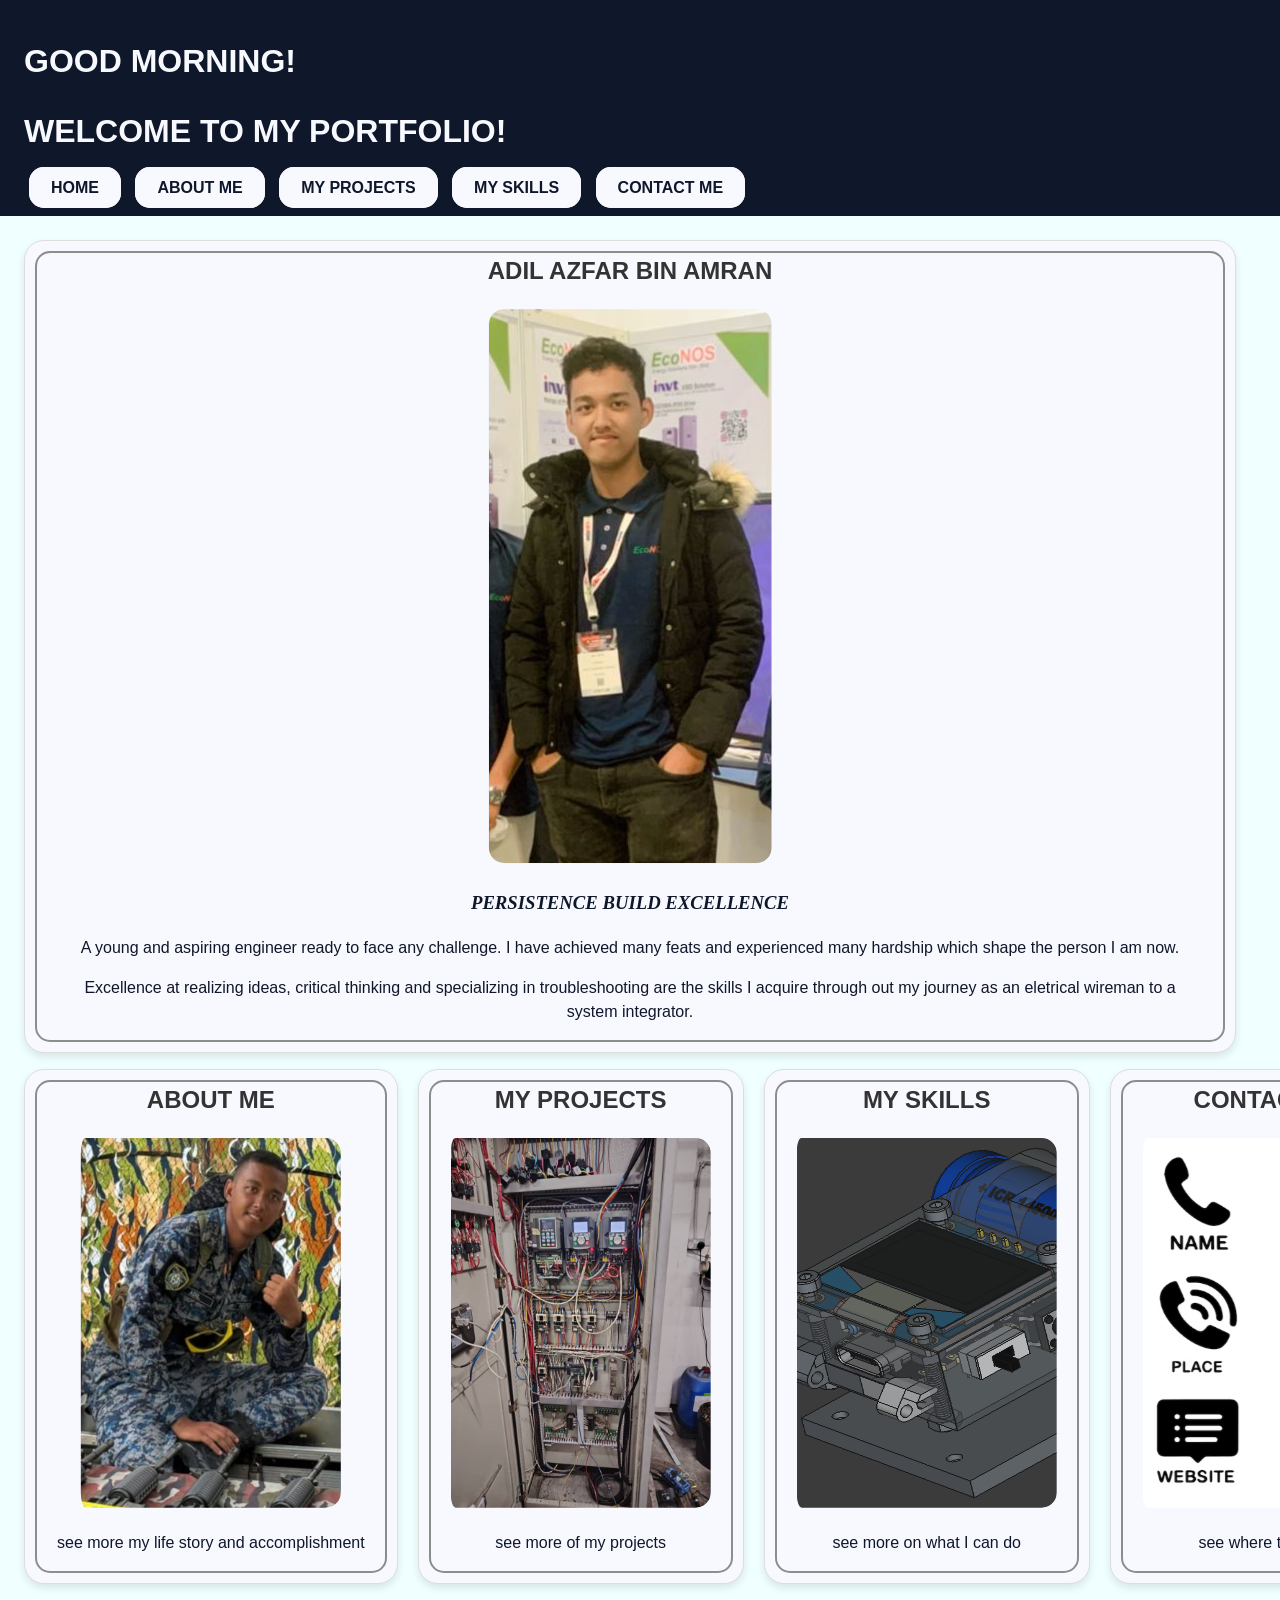
==== index.html @ c1cd1f21 "Add files via upload" ====
<!DOCTYPE html>
<html lang="en">

<head>
    <meta charset="UTF-8">
    <meta name="viewport" content="width=device-width, initial-scale=1.0">
    <title>Document</title>
    <link rel="stylesheet" href="css/style.css">
    <script src="js/script.js" defer></script>
</head>

<body>
    <header class="site-header">
        <h1><STRONG id="timenow">PLACEHOLDER</STRONG></h1>
        <h1> WELCOME TO MY PORTFOLIO!</h1>
        <nav>
            <a href="index.html"><STRONG>HOME</STRONG></a>
            <a href="about.html">ABOUT ME</a>
            <a href="projects.html">MY PROJECTS</a>
            <a href="skills.html">MY SKILLS</a>
            <a href="contact.html">CONTACT ME</a>
        </nav>
    </header>

    <main class="container">
        <div class="cardback">
            <div class="card">
                <h2>ADIL AZFAR BIN AMRAN</h2>
                <img src="images\aboutme\1396958f-111c-4597-9059-78335239b553-1.png" alt="adil azfar" width=auto
                    height=auto>
                <h3><i><strong>PERSISTENCE BUILD EXCELLENCE</strong></i></h3>
                <p>
                    A young and aspiring engineer ready to face any challenge.
                    I have achieved many feats and experienced many hardship which shape the person I am now.
                </p>
                <p>Excellence at realizing ideas, critical thinking and specializing in troubleshooting are the skills I
                    acquire
                    through out my journey as an eletrical wireman to a system integrator.
                </p>
                <div class="view-more"></div>
            </div>
        </div>

        <p></p>

        <div class="scrollmenu">
            <div class="scrollcard" onclick="navigateToPage('about.html')">
                <section id="about me">
                    <div class="card">
                        <h2>ABOUT ME</h2>
                        <div class="card2">
                            <div class="crop">
                                <img src="images\aboutme\313f0e21-b64f-49c8-b7f7-af581e99fd51.jpg" alt="adil azfar"
                                    width=auto height=auto>
                            </div>
                        </div>
                        <p>see more my life story and accomplishment</p>
                        <p></p>
                    </div>
                </section>
            </div>

            <div class="scrollcard" onclick="navigateToPage('projects.html')">
                <section id="projects">
                    <div class="card">
                        <h2>MY PROJECTS</h2>
                        <div class="card2">
                            <div class="crop">
                                <img src="images\projects\b5fd76b1-5081-4125-a2d4-66a4475caf96.jpg" alt="retrofitting"
                                    width=auto height=auto>
                            </div>
                        </div>
                        <p>see more of my projects</p>
                        <p></p>
                    </div>
                </section>
            </div>


            <div class="scrollcard" onclick="navigateToPage('skills.html')">
                <section id="skils">
                    <div class="card">
                        <h2>MY SKILLS</h2>
                        <div class="card2">
                            <div class="crop">
                                <img src="images\skills\Screenshot 2026-06-05 005040.png" alt="3d modelling" width=auto
                                    height=auto>
                            </div>
                        </div>
                        <p>see more on what I can do</p>
                        <p></p>
                    </div>
                </section>
            </div>

            <div class="scrollcard" onclick="navigateToPage('contact.html')">
                <section id="contact">
                    <div class="card">
                        <h2>CONTACT ME</h2>
                        <div class="card2">
                            <div class="crop">
                                <img src="images\contact\Screenshot 2026-11-20 012955.png" alt="adil azfar" width=auto
                                    height=auto>
                            </div>
                        </div>
                        <p>see where to find me</p>
                        <p></p>
                    </div>
                </section>
            </div>

        </div>


    </main>
</body>

</html>
---- css/style.css ----
/*INDEX*/

body {
    font-family: Arial, Helvetica, sans-serif;
    background-color: azure;
    margin: 0;
}

h1,h2{
    font-family:'Segoe UI', Tahoma, Geneva, Verdana, sans-serif;
}

h3{
    font-family:'Times New Roman', Times, serif
}

:root{
  --first: #0f172a;
  --second: ghostwhite;
  --third: #7c7c7cdc;
  --grey: #64748b;
  --ok: #15803d;
  --warn: #b45309;
  --alarm: #b91c1c;
  --border-rad: 15px;
}

body{
    color: var(--first);
    line-height: 1.5;
}

.pageselect{
  display:none;
}

.site-header{
    background-color: var(--first);
    color:var(--second);
    padding: 16px 24px;
}

.site-header a{
    color: var(--first);
    background-color:var(--second);
    border:2px solid var(--second);
    border-radius: var(--border-rad);
    padding: 10px 20px;
    margin:5px;
    text-decoration: none;
    font-weight: bold;
}

.card{
    border: 2px solid var(--third);
    border-radius: var(--border-rad);
    padding: 0px 20px;
    text-align: center;
}

.cardback {
    width: auto;
    height: auto;
    margin-right: 20px;
    padding: 10px;
    background-color: var(--second);
    border: 1px solid #ddd;
    border-radius: 20px;
    box-shadow: 0 4px 8px rgba(0,0,0,0.1);
}


.card a{
    text-decoration: none;
    color:var(--first);
    font-weight: bold;
}

.card2{
    padding: auto auto;
    margin-bottom: auto;
    text-align: center;    
}
.container{
    max-width: 1400px;
    margin:0 auto;
    padding :24px;
}
.container2{
    max-width: 1200px;
    margin:0 auto;
    padding :24px;
}

.container3{
    max-width: 1200px;
    margin:0 auto;
    padding :24px;
    text-align: center;
}

.button{
    background-color:var(--second);
    border:none;
    color:var(--first);
    padding: 15x 32px;
    text-align:center;
    text-decoration:none;
    display:inline-block;
    font-size: 16px;
    margin: 4px 2px;
    cursor: pointer;
}

.view-more{
    text-align: right;
}

img{
    border-radius: var(--border-rad);
    clip-path:margin-box;
    box-shadow: 0 4px 8px rgba(0,0,0,0.1);
}

.crop{
    width: auto;
    height: auto;
    overflow: hidden;
}

.crop img{
    width: 270px;
    height: 370px;
    margin: 0px 0 0 -10px;

}

.scrollmenu{
    display:flex;
    align-items:center;
    position:relative;
}

.scrollcard {
    flex: 0 0 auto;
    width: auto;
    height: auto;
    margin-right: 20px;
    padding: 10px;
    background-color: var(--second);
    border: 1px solid #ddd;
    border-radius: 20px;
    text-align: center;
    cursor: pointer;
    transition: transform 0.2s;
    position: relative;
    overflow:hidden;
    box-shadow: 0 4px 8px rgba(0,0,0,0.1);
}

.scrollcard:hover {
    transform: scale(1.05);
}


/*ABOUT ME*/
.disclosure-cards {
  --length-xs: calc(10 / 16 * 0.175rem);
  --length-s: calc(10 / 16 * 0.25rem);
  --length-m: calc(10 / 16 * 1rem);
  --length-l: calc(10 / 16 * 1.5rem);
  --length-xl: calc(10 / 16 * 2rem);
  --length-xxl: calc(10 / 16 * 3rem);
  --color-interactive-idle: transparent;
  --color-interactive-hover: gray;
  --color-interactive-hover-text: black;
  --color-interactive-focus: var(--wai-green, #005a6a);
  --color-interactive-focus-text: var(--wai-green, #005a6a);
  --transition-duration-snappy: 0;
  --transition-duration-leisurely: 0;

  @media (forced-colors: active) {
    --color-interactive-idle: Canvas;
    --color-interactive-hover: Highlight;
    --color-interactive-hover-text: Highlight;
    --color-interactive-focus: Highlight;
    --color-interactive-focus-text: Highlight;
  }

  @media (prefers-reduced-motion: no-preference) and (forced-colors: none) {
    --transition-duration-snappy: 0.15s;
    --transition-duration-leisurely: 0.5s;
  }

  font-family: system-ui, sans-serif;
  font-size: var(--length-m);
  line-height: 1.4;
  background-color: var(--second);
  margin-inline: -2em;
  padding: 2em;
  interpolate-size: allow-keywords;

  *,
  *::before,
  *::after {
    box-sizing: border-box;
    margin: 0;
    padding: 0;
  }

  *:focus {
    outline: var(--length-s) solid var(--color-interactive-focus);
    outline-offset: var(--length-s);
  }

  h3 {
    font-size: var(--length-xxl);
    font-weight: 500;
    border-block-end: var(--length-xs) solid currentcolor;
    text-wrap: balance;
  }

  h5 {
    font-style: normal;
    font-size: var(--length-xl);
    font-weight: 600;
    line-height: 1.25;
  }

  button {
    appearance: none;
    font: inherit;
    color: inherit;
    border: none;
    background: none;

    &[aria-expanded] {
      display: inline-flex;
      gap: 0.175ch;
      padding-inline-start: 0.65ch;
      outline: 0;
      font-weight: 600;
      text-decoration: underline;
      text-underline-offset: 1em;
      text-decoration-color: var(--color-interactive-idle);
      text-decoration-thickness: var(--length-s);
      border-inline-start: var(--length-xs) solid lightgray;
      transition:
        color var(--transition-duration-snappy) ease,
        text-underline-offset var(--transition-duration-snappy) ease,
        text-decoration-color var(--transition-duration-snappy) ease;

      svg {
        scale: 0.8;
        rotate: 0deg;
        transition:
          scale var(--transition-duration-snappy) ease,
          rotate var(--transition-duration-snappy) ease;
      }
    }

    &[aria-expanded="true"] svg {
      rotate: -180deg;
    }

    &:not([aria-expanded]) {
      font-size: var(--length-xl);
      padding: 0.5ch 1ch;
      border: 1px solid black;
      color: white;
      font-weight: bold;
      background-color: rebeccapurple;
      border-radius: var(--length-s);

      &:hover,
      &:focus {
        background-color: darkorchid;
      }

      &:active {
        background-color: midnightblue;
      }
    }
  }

  .disclosure-card {
    border: 0.2em solid transparent;
    outline: 0 solid transparent;
    outline-offset: 0;
    transition:
      outline-offset var(--transition-duration-snappy) ease,
      outline-width var(--transition-duration-snappy) ease,
      outline-color var(--transition-duration-snappy) ease,
      border-color var(--transition-duration-snappy) ease;

    &:hover {
      border-color: var(--color-interactive-hover);

      button[aria-expanded] {
        color: var(--color-interactive-hover-text);
        text-underline-offset: 0.2em;
        text-decoration-color: var(--color-interactive-hover-text);
      }
    }

    &:hover,
    &:has(button[aria-expanded]:focus) {
      button[aria-expanded] {
        svg {
          scale: 1;
        }
      }
    }

    &[data-being-pressed],
    &:has(button[aria-expanded]:focus) {
      outline-offset: 0.25em;
      outline-width: 0.3em;
      outline-color: var(--color-interactive-focus);

      &[data-being-pressed] {
        outline-width: 0.6em;
      }

      button[aria-expanded] {
        color: var(--color-interactive-focus-text);
        text-decoration-color: var(--color-interactive-focus);
        text-underline-offset: 0.2em;
      }
    }
  }

  .sessions {
    list-style: none;
    display: flex;
    flex-direction: column;
    gap: 1em;
    margin-block: 2em;
  }

  .session {
    padding: 1.5em 1.5em 0;
    background-color: white;
    box-shadow: 0 0.25em 0.5em rgba(0 0 0 / 20%);
    margin: 0.25em;
    border-radius: 0.25em;
    max-inline-size: 84ch;

    header,
    hgroup {
      display: flex;
      flex-direction: column;
      gap: 0.5em;
      color: darkslategray;
    }

    hgroup {
      color: black;
      font-weight: 400;

      h4 {
        color: black;
        font-size: 2em;
        font-style: normal;
        font-weight: 700;
      }

      p {
        font-size: 1.8em;
      }
    }

    hgroup + p {
      display: flex;
      flex-wrap: wrap;
      font-size: 1.6em;
      gap: 1ch;
      margin-block-start: var(--length-xs);
    }
  }

  .details {
    block-size: auto;
    opacity: 1;
    overflow-y: clip;
    font-size: 1.6em;
    transition: all var(--transition-duration-leisurely) ease;
    padding-block-end: var(--length-l);

    &[inert] {
      block-size: 0;
      opacity: 0;
    }

    .description {
      display: flex;
      flex-direction: column;
      gap: var(--length-l);
      padding-block-start: var(--length-l);

      > *:first-child {
        border-block-start: var(--length-xs) solid lightgray;
        padding-block-start: var(--length-l);
      }
    }

    form {
      display: flex;
      flex-direction: column;
      gap: var(--length-l);
      margin-block-start: var(--length-l);
      border-block-start: var(--length-xs) solid lightgray;
      padding-block-start: var(--length-l);

      label:has(input[type="checkbox"]) {
        display: flex;
        gap: 0.75ch;
        align-items: baseline;
      }
    }
  }
}

/*my project*/

/* The Modal (background) */
.modal {
  display: none; /* Hidden by default */
  position: fixed; /* Stay in place */
  z-index: 1; /* Sit on top */
  left: 0;
  top: 0;
  width: 100%; /* Full width */
  height: 100%; /* Full height */
  overflow: auto; /* Enable scroll if needed */
  background-color: rgb(0,0,0); /* Fallback color */
  background-color: rgba(0,0,0,0.4); /* Black w/ opacity */
}

/* Modal Content/Box */
.modal-content {
  background-color: #fefefe;
  margin: 15% auto; /* 15% from the top and centered */
  padding: 20px;
  border: 1px solid #888;
  width: 80%; /* Could be more or less, depending on screen size */
}

/* The Close Button */
.close {
  color: #aaa;
  float: right;
  font-size: 28px;
  font-weight: bold;
}

.close:hover,
.close:focus {
  color: black;
  text-decoration: none;
  cursor: pointer;
}

/*my skills */
.scrollcard2 {
    flex: 0 0 auto;
    width: auto;
    height: auto;
    margin-right: 20px;
    padding: 10px;
    background-color: var(--second);
    border: 1px solid #ddd;
    border-radius: 20px;
    text-align: center;
    cursor: pointer;
    transition: transform 0.2s;
    position: relative;
    overflow:hidden;
    box-shadow: 0 4px 8px rgba(0,0,0,0.1);
}

/*my contact*/
/* styles.css */
.contact-form-container {
    background-color: #fff;
    padding: 20px;
    border-radius: 8px;
    box-shadow: 0 4px 8px rgba(0, 0, 0, 0.2);
    max-width: 600px;
    width: 100%;
    align-content: center;
}

.contact-form-container2 {
    background-color: #fff;
    padding: 20px;
    border-radius: 8px;
    box-shadow: 0 4px 8px rgba(0, 0, 0, 0.2);
    max-width: 700px;
    width: 100%;
    align-content: center;
}

h2 {
    margin-top: 0;
    color: #333;
    text-align: center;
}

.form-group {
    margin-bottom: 1rem;
}

label {
    display: block;
    margin-bottom: 0.5rem;
    font-weight: bold;
    color: #333;
}

input, textarea {
    width: 100%;
    padding: 0.8rem;
    border: 1px solid #ddd;
    border-radius: 4px;
    box-sizing: border-box;
    font-size: 1rem;
}

textarea {
    resize: vertical;
}

.error-message {
    color: red;
    font-size: 0.875rem;
    display: none; /* Hidden by default */
}

.submit-button {
    background-color: #28a745;
    color: white;
    border: none;
    padding: 0.75rem;
    border-radius: 4px;
    font-size: 1rem;
    cursor: pointer;
    width: 100%;
    transition: background-color 0.3s;
}

.submit-button:hover {
    background-color: #218838;
}
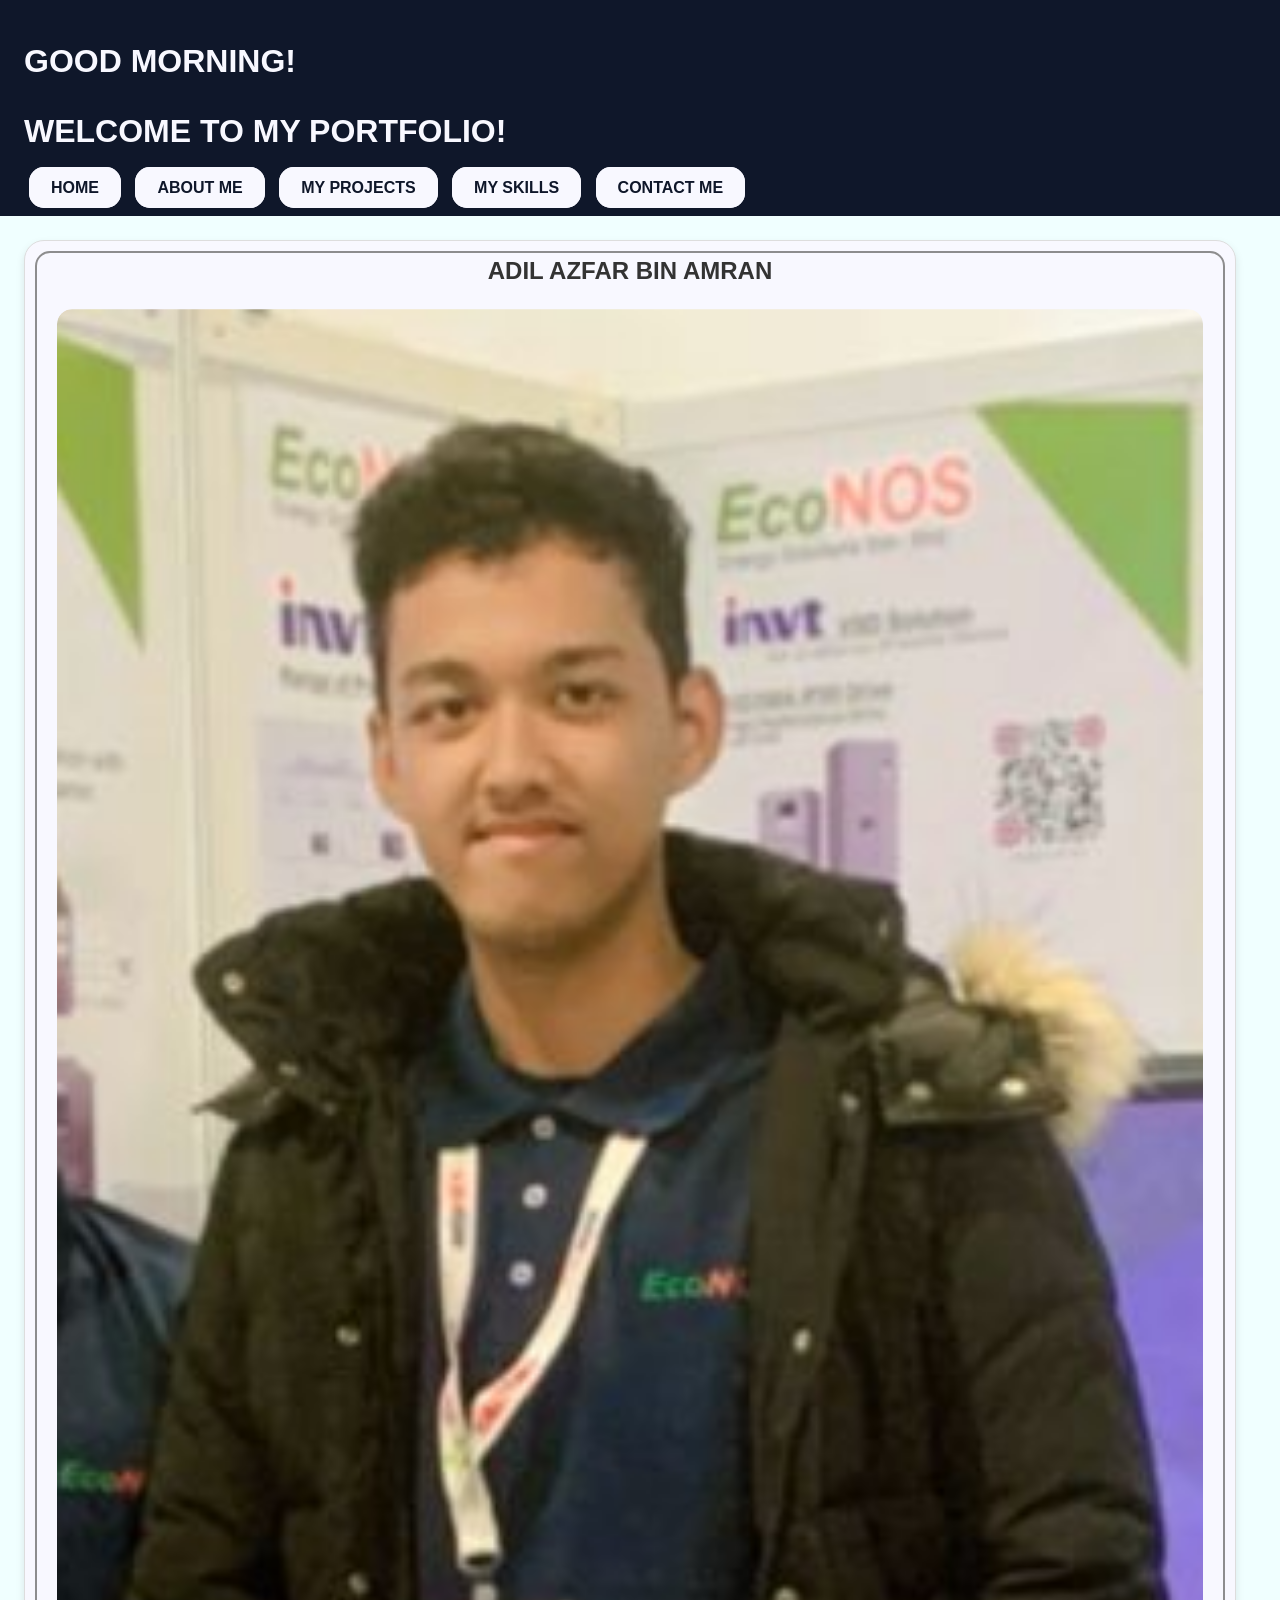
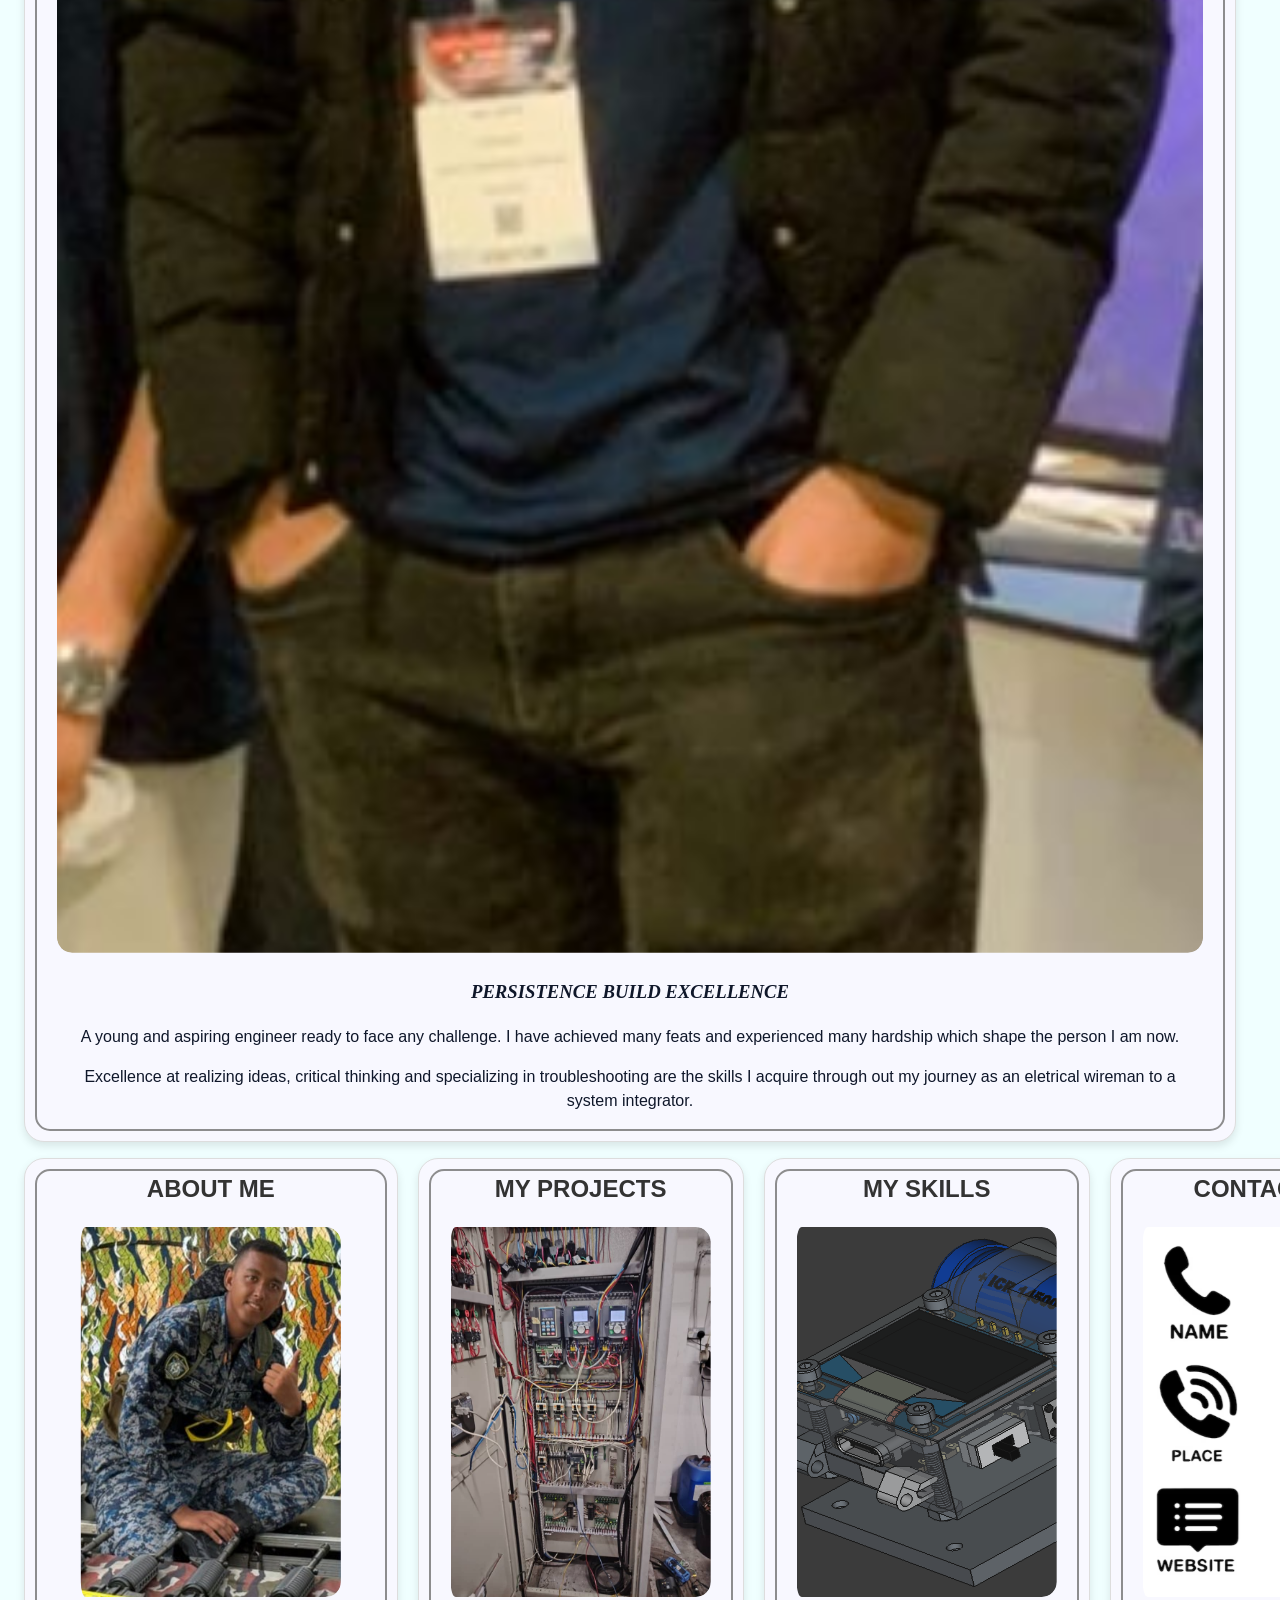
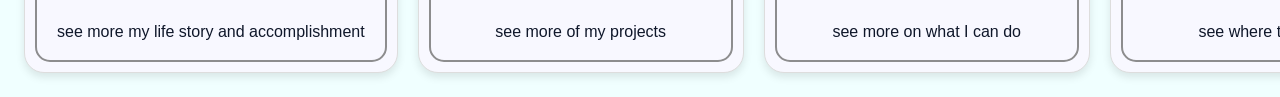
==== commit 27791144: "Update index.html The HTML structure and content have been restored, maintaining the original layout" ====
--- a/index.html
+++ b/index.html
@@ -26,8 +26,8 @@
         <div class="cardback">
             <div class="card">
                 <h2>ADIL AZFAR BIN AMRAN</h2>
-                <img src="images\aboutme\1396958f-111c-4597-9059-78335239b553-1.png" alt="adil azfar" width=auto
-                    height=auto>
+                <img src="images/aboutme/1396958f-111c-4597-9059-78335239b553-1.png" alt="1" width=100%
+                    height=100%>
                 <h3><i><strong>PERSISTENCE BUILD EXCELLENCE</strong></i></h3>
                 <p>
                     A young and aspiring engineer ready to face any challenge.
@@ -50,7 +50,7 @@
                         <h2>ABOUT ME</h2>
                         <div class="card2">
                             <div class="crop">
-                                <img src="images\aboutme\313f0e21-b64f-49c8-b7f7-af581e99fd51.jpg" alt="adil azfar"
+                                <img src="images/aboutme/313f0e21-b64f-49c8-b7f7-af581e99fd51.jpg"alt="2"
                                     width=auto height=auto>
                             </div>
                         </div>
@@ -66,7 +66,7 @@
                         <h2>MY PROJECTS</h2>
                         <div class="card2">
                             <div class="crop">
-                                <img src="images\projects\b5fd76b1-5081-4125-a2d4-66a4475caf96.jpg" alt="retrofitting"
+                                <img src="images/projects/b5fd76b1-5081-4125-a2d4-66a4475caf96.jpg" alt="3"
                                     width=auto height=auto>
                             </div>
                         </div>
@@ -83,7 +83,7 @@
                         <h2>MY SKILLS</h2>
                         <div class="card2">
                             <div class="crop">
-                                <img src="images\skills\Screenshot 2026-06-05 005040.png" alt="3d modelling" width=auto
+                                <img src="images/skills/Screenshot 2026-06-05 005040.png" alt="4" width=auto
                                     height=auto>
                             </div>
                         </div>
@@ -99,7 +99,7 @@
                         <h2>CONTACT ME</h2>
                         <div class="card2">
                             <div class="crop">
-                                <img src="images\contact\Screenshot 2026-11-20 012955.png" alt="adil azfar" width=auto
+                                <img src="images/contact/Screenshot 2026-11-20 012955.png" alt="5" width=auto
                                     height=auto>
                             </div>
                         </div>
@@ -115,4 +115,4 @@
     </main>
 </body>
 
-</html>+</html>
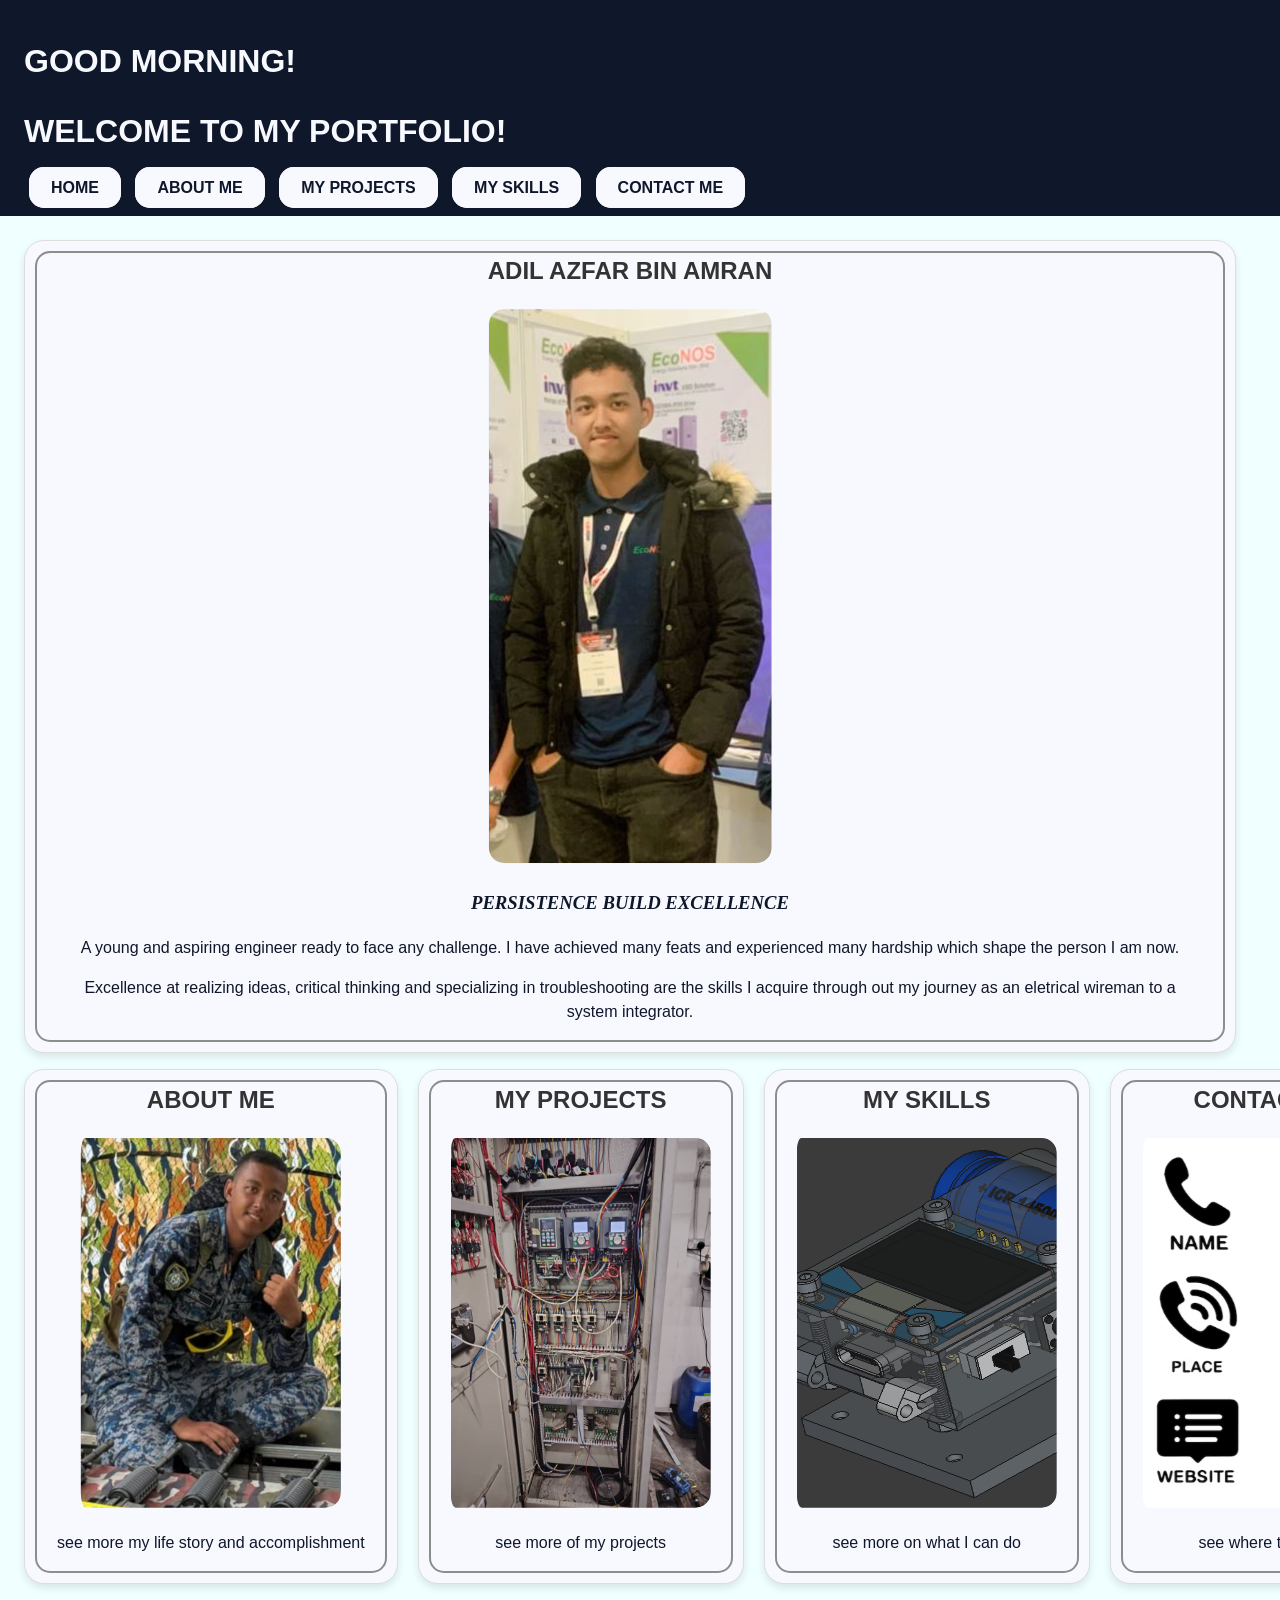
==== commit 9741e84a: "Fix HTML structure and image paths Updated image paths and corrected HTML entities." ====
--- a/index.html
+++ b/index.html
@@ -26,8 +26,8 @@
         <div class="cardback">
             <div class="card">
                 <h2>ADIL AZFAR BIN AMRAN</h2>
-                <img src="images/aboutme/1396958f-111c-4597-9059-78335239b553-1.png" alt="1" width=100%
-                    height=100%>
+                <img src="images/aboutme/1396958f-111c-4597-9059-78335239b553-1.png" alt="1" width=auto
+                    height=auto>
                 <h3><i><strong>PERSISTENCE BUILD EXCELLENCE</strong></i></h3>
                 <p>
                     A young and aspiring engineer ready to face any challenge.
